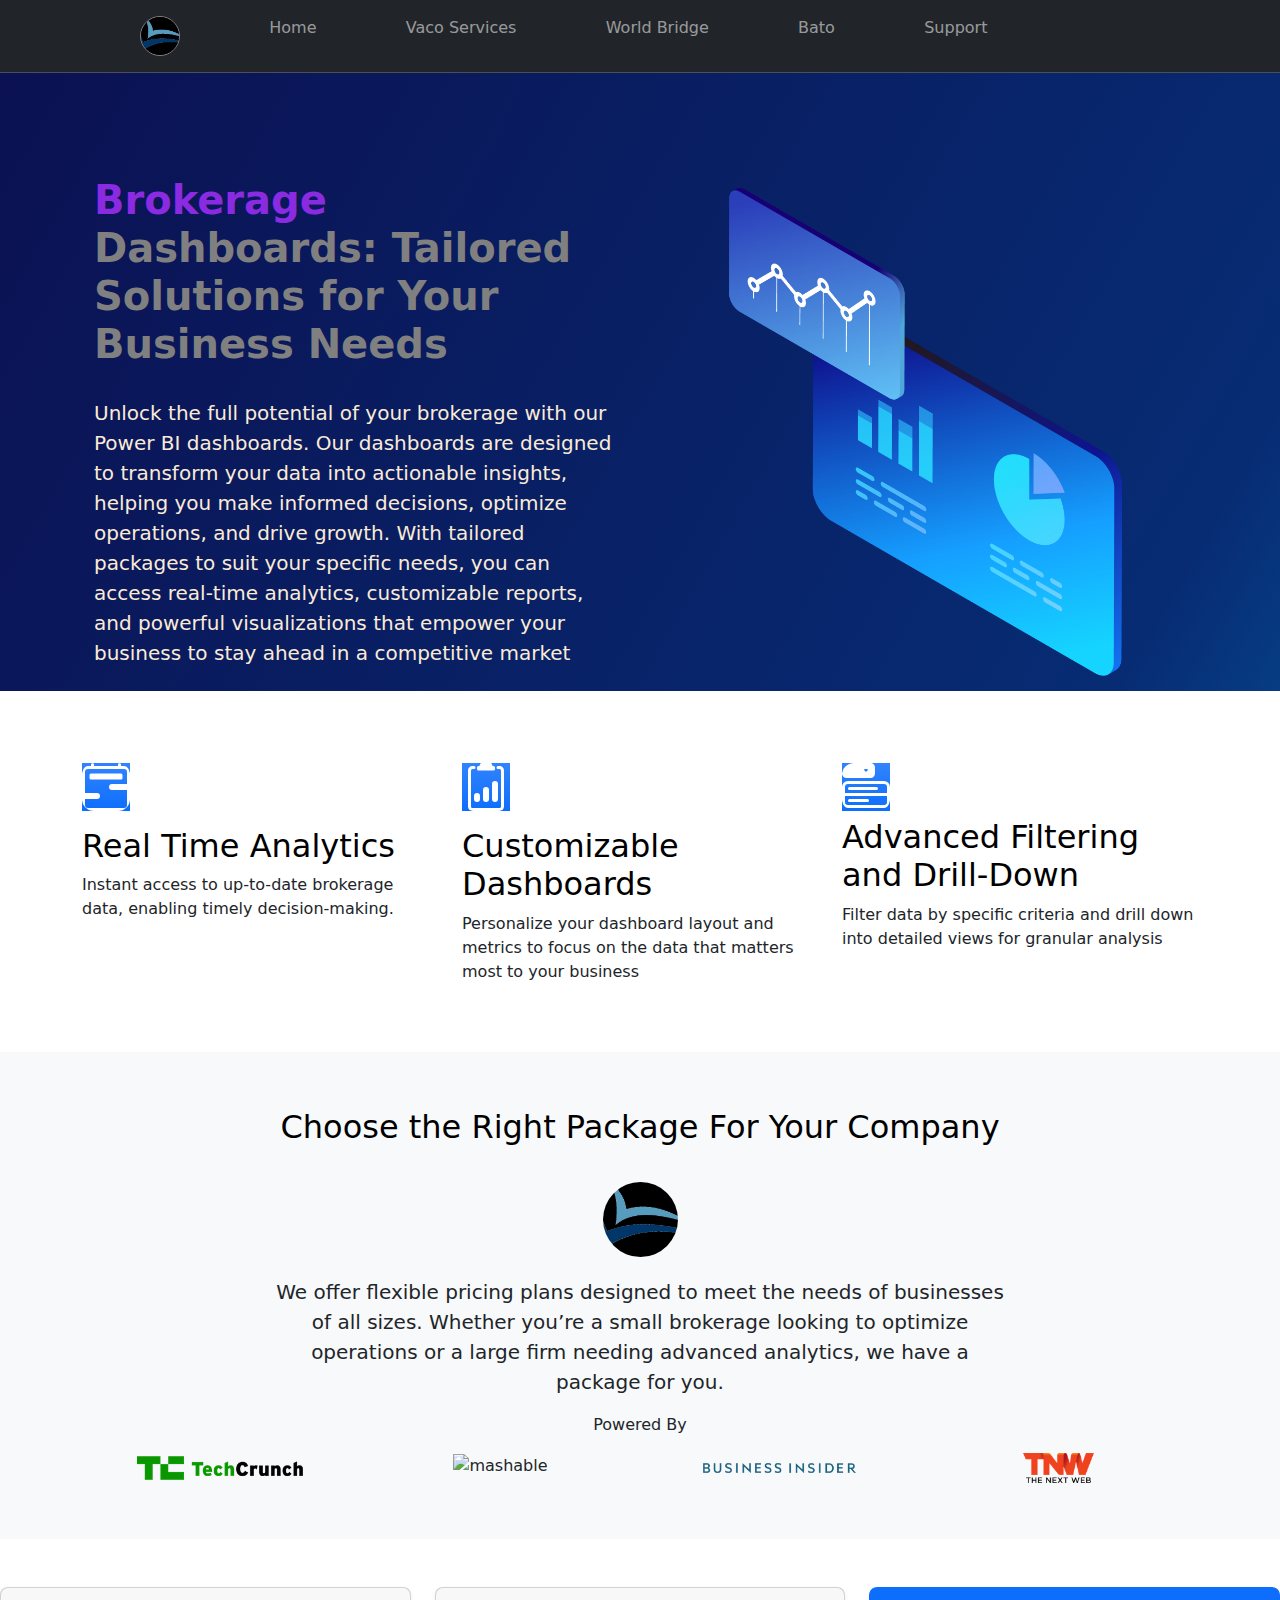
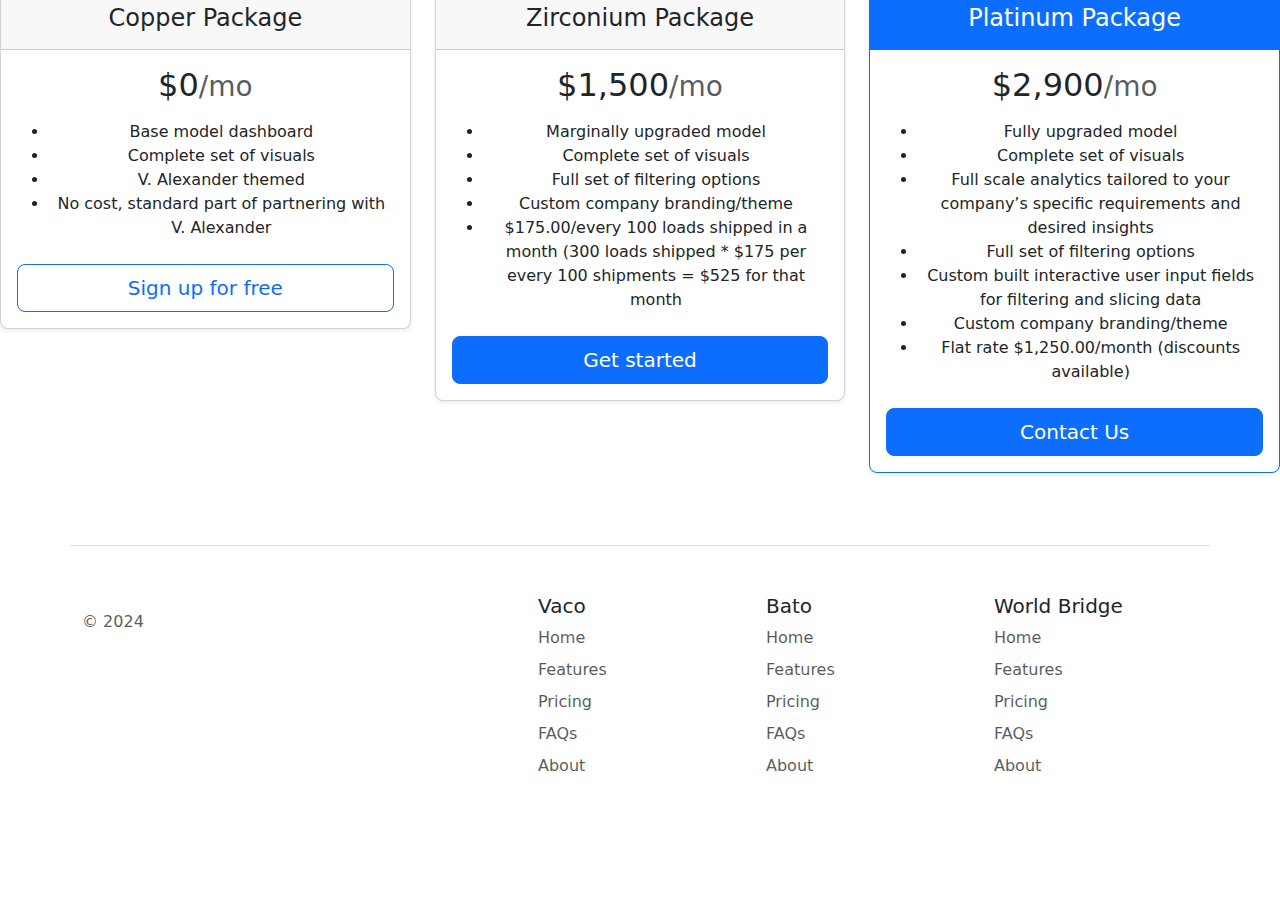
==== dash.html @ f79b6a31 "Add files via upload" ====
<!DOCTYPE html>
<html lang="en">

<head>
  <meta charset="UTF-8">
  <meta name="viewport" content="width=device-width, initial-scale=1.0">
  <title>Dashboard</title>
  <link href="https://cdn.jsdelivr.net/npm/bootstrap@5.3.3/dist/css/bootstrap.min.css" rel="stylesheet" integrity="sha384-QWTKZyjpPEjISv5WaRU9OFeRpok6YctnYmDr5pNlyT2bRjXh0JMhjY6hW+ALEwIH" crossorigin="anonymous">
<link rel="stylesheet" href="./style.css">
</head>

<body>
  <nav class="navbar navbar-expand-md bg-dark sticky-top border-bottom" data-bs-theme="dark">
  
    <div class="container">
      <a class="navbar-brand d-md-none" href="#">
        <svg class="bi" width="24" height="24"><use xlink:href="#aperture"></use></svg>
        Dashboards
      </a>
      <button class="navbar-toggler" type="button" data-bs-toggle="offcanvas" data-bs-target="#offcanvas" aria-controls="offcanvas" aria-label="Toggle navigation">
        <span class="navbar-toggler-icon"></span>
      </button>
      <div class="offcanvas offcanvas-end" tabindex="-1" id="offcanvas" aria-labelledby="offcanvasLabel">
        <div class="offcanvas-header">
          <h5 class="offcanvas-title" id="offcanvasLabel"></h5>
          <button type="button" class="btn-close" data-bs-dismiss="offcanvas" aria-label="Close"></button>
        </div>
        <div class="offcanvas-body">
          <ul class="navbar-nav flex-grow-1 justify-content-between">
            <li class="nav-item"><a class="nav-link" href="/test.html">
<img class="vwing" src="./images/flying_Vs 1.png" alt="wings">            </a></li>
            <li class="nav-item"><a class="nav-link" href="./test.html">Home</a></li>
            <li class="nav-item"><a class="nav-link" href="./temp.html">Vaco Services</a></li>
            <li class="nav-item"><a class="nav-link" href="#">World Bridge</a></li>
            <li class="nav-item"><a class="nav-link" href="./temp2.html">Bato</a></li>
            <li class="nav-item"><a class="nav-link" href="#">Support</a></li>
            <li class="nav-item"><a class="nav-link" href="#"></a></li>
            <li class="nav-item"><a class="nav-link" href="#">
              <svg class="bi" width="24" height="24"><use xlink:href="#cart"></use></svg>
            </a></li>
          </ul>
        </div>
      </div>
    </div>
  </nav>
  <!-- Title -->
  <section id="title" class="gradient-background">
    <div class="container col-xxl-8 px-4 pt-5">
      <div class="row flex-lg-row-reverse align-items-center g-5 pt-5">
        <div class="col-10 col-sm-8 col-lg-6">
          <img src="./images/—Pngtree—blue rounded corner creative data_4680721.png" class="d-block mx-lg-auto img-fluid" alt="Bootstrap Themes" width="700" height="500" loading="lazy">
        </div>
        <div class="col-lg-6">
          <h1 class="wow "> <span>Brokerage</span> Dashboards: Tailored Solutions for Your Business Needs</h1>
          <p class="lead topper ">Unlock the full potential of your brokerage with our Power BI dashboards. Our dashboards are designed to transform your data into actionable insights, helping you make informed decisions, optimize operations, and drive growth. With tailored packages to suit your specific needs, you can access real-time analytics, customizable reports, and powerful visualizations that empower your business to stay ahead in a competitive market</p>
          <div class="d-grid gap-2 d-md-flex justify-content-md-start">
          </div>
        </div>
      </div>
    </div>
   

  </section>
  <!-- Features -->
  <section id="features">
<div class="container mt-4">
    <div class="row g-4 py-5 row-cols-1 row-cols-lg-3">
      <div class="feature col">
        <div class="feature-icon d-inline-flex align-items-center justify-content-center text-bg-primary bg-gradient fs-2 mb-3">
          <svg class="icon-square" xmlns="http://www.w3.org/2000/svg" width="16" height="16" fill="currentColor" class="bi bi-calendar2-range" viewBox="0 0 16 16">
            <path d="M3.5 0a.5.5 0 0 1 .5.5V1h8V.5a.5.5 0 0 1 1 0V1h1a2 2 0 0 1 2 2v11a2 2 0 0 1-2 2H2a2 2 0 0 1-2-2V3a2 2 0 0 1 2-2h1V.5a.5.5 0 0 1 .5-.5M2 2a1 1 0 0 0-1 1v11a1 1 0 0 0 1 1h12a1 1 0 0 0 1-1V3a1 1 0 0 0-1-1z"/>
            <path d="M2.5 4a.5.5 0 0 1 .5-.5h10a.5.5 0 0 1 .5.5v1a.5.5 0 0 1-.5.5H3a.5.5 0 0 1-.5-.5zM9 8a1 1 0 0 1 1-1h5v2h-5a1 1 0 0 1-1-1m-8 2h4a1 1 0 1 1 0 2H1z"/>
          </svg>
        </div>
        <h3 class="fs-2 text-body-emphasis">Real Time  Analytics</h3>
        <p>Instant access to up-to-date brokerage data, enabling timely decision-making.</p>
       
      </div>
      <div class="feature col">
        <div class="feature-icon d-inline-flex align-items-center justify-content-center text-bg-primary bg-gradient fs-2 mb-3">
          <svg class="icon-square"
      xmlns="http://www.w3.org/2000/svg" width="16" height="16" fill="currentColor" class="bi bi-clipboard2-data" viewBox="0 0 16 16">
            <path d="M9.5 0a.5.5 0 0 1 .5.5.5.5 0 0 0 .5.5.5.5 0 0 1 .5.5V2a.5.5 0 0 1-.5.5h-5A.5.5 0 0 1 5 2v-.5a.5.5 0 0 1 .5-.5.5.5 0 0 0 .5-.5.5.5 0 0 1 .5-.5z"/>
            <path d="M3 2.5a.5.5 0 0 1 .5-.5H4a.5.5 0 0 0 0-1h-.5A1.5 1.5 0 0 0 2 2.5v12A1.5 1.5 0 0 0 3.5 16h9a1.5 1.5 0 0 0 1.5-1.5v-12A1.5 1.5 0 0 0 12.5 1H12a.5.5 0 0 0 0 1h.5a.5.5 0 0 1 .5.5v12a.5.5 0 0 1-.5.5h-9a.5.5 0 0 1-.5-.5z"/>
            <path d="M10 7a1 1 0 1 1 2 0v5a1 1 0 1 1-2 0zm-6 4a1 1 0 1 1 2 0v1a1 1 0 1 1-2 0zm4-3a1 1 0 0 0-1 1v3a1 1 0 1 0 2 0V9a1 1 0 0 0-1-1"/>
          </svg>        </div>
        <h3 class="fs-2 text-body-emphasis">Customizable Dashboards</h3>
        <p>Personalize your dashboard layout and metrics to focus on the data that matters most to your business</p>
        
      </div>
      <div class="feature col">
        <div class="feature-icon d-inline-flex align-items-center justify-content-center text-bg-primary bg-gradient fs-2 mb-1">
          <svg class="icon-square" xmlns="http://www.w3.org/2000/svg" width="16" height="16" fill="currentColor" class="bi bi-menu-button-fill" viewBox="0 0 16 16">
            <path d="M1.5 0A1.5 1.5 0 0 0 0 1.5v2A1.5 1.5 0 0 0 1.5 5h8A1.5 1.5 0 0 0 11 3.5v-2A1.5 1.5 0 0 0 9.5 0zm5.927 2.427A.25.25 0 0 1 7.604 2h.792a.25.25 0 0 1 .177.427l-.396.396a.25.25 0 0 1-.354 0zM0 8a2 2 0 0 1 2-2h12a2 2 0 0 1 2 2v5a2 2 0 0 1-2 2H2a2 2 0 0 1-2-2zm1 3v2a1 1 0 0 0 1 1h12a1 1 0 0 0 1-1v-2zm14-1V8a1 1 0 0 0-1-1H2a1 1 0 0 0-1 1v2zM2 8.5a.5.5 0 0 1 .5-.5h9a.5.5 0 0 1 0 1h-9a.5.5 0 0 1-.5-.5m0 4a.5.5 0 0 1 .5-.5h6a.5.5 0 0 1 0 1h-6a.5.5 0 0 1-.5-.5"/>
          </svg>        </div>
        <h3 class="fs-2 text-body-emphasis">Advanced Filtering and Drill-Down</h3>
      <p>Filter data by specific criteria and drill down into detailed views for granular analysis</p>  
      </div>
       
      </div>
    </div>
    </div>

  </section>
  <!-- Testimonial -->


  <section id="testimonial">

    <div class="mt-1">
      <div class="p-5 text-center bg-body-tertiary">
        <div class="container pt-2">
          <h2 class="text-body-emphasis">Choose the Right Package For Your Company</h2>
          <p class="col-lg-8 mx-auto lead">
            <div class="my-2">
              <img class="fly" src="./images/flying_Vs 1.png" alt="">
      <p class="col-lg-8 mx-auto lead top fonty">
        We offer flexible pricing plans designed to meet the needs of businesses of all sizes. Whether you’re a small brokerage looking to optimize operations or a large firm needing advanced analytics, we have a package for you.
      </p>
     
     <P class="power"> Powered By</P>
      
      <div class="container">
        <div class="row">
          <div class="col-lg-3 col-sm-12">
            <img src="./images/techcrunch.png" alt="techcrunch" height="30">
          </div>
          <div class="col-lg-3 col-sm-12">
            <img src="./images/mashable.png" alt="mashable" height="30">
          </div>
          <div class="col-lg-3 col-sm-12">
            <img src="./images/bizinsider.png" alt="bizinsider" height="30">
          </div>
          <div class="col-lg-3 col-sm-12">
            <img src="./images/tnw.png" alt="tnw" height="30">
          </div>
        </div>
      </div>

    </div>
  </div>
</div>
          </p>
        </div>
  </section>
</div>
</div>


  <!-- Pricing -->
  <section id="pricing ">
    <div class="row  mt-5 row-cols-1 row-cols-md-3 mb-4 text-center">
      <div class="col ">
        <div class="card   rounded-3 shadow-sm">
          <div class="card-header py-3">
            <h4 class="my-0 fw-normal ">Copper Package</h4>
          </div>
          <div class="card-body">
            <h2 class=" tea card-title pricing-card-title">$0<small class="text-body-secondary fw-light">/mo</small></h2>
            <ul class="list- mt-3 mb-4">
              <li>Base model dashboard</li>
              <li>Complete set of visuals</li>
              <li>V. Alexander themed</li>
              <li>No cost, standard part of partnering with V. Alexander</li>
            </ul>
            <button type="button" class="w-100 btn btn-lg btn-outline-primary">Sign up for free</button>
          </div>
        </div>
      </div>
      <div class="col">
        <div class="card mb-4 rounded-3 shadow-sm">
          <div class="card-header py-3">
            <h4 class="my-0 fw-normal">Zirconium Package</h4>
          </div>
          <div class="card-body">
            <h2 class=" tea card-title pricing-card-title">$1,500<small class="text-body-secondary fw-light">/mo</small></h2>
            <ul class="list- mt-3 mb-4">
              <li>Marginally upgraded model</li>
              <li>Complete set of visuals</li>
              <li>Full set of filtering options</li>
              <li>Custom company branding/theme</li>
              <li>$175.00/every 100 loads shipped in a month (300 loads shipped * $175 per every 100 shipments = $525 for that month</li>
            </ul>
            <button type="button" class="w-100 btn btn-lg btn-primary">Get started</button>
          </div>
        </div>
      </div>
      <div class="col">
        <div class="card mb-4 rounded-3 shadow-sm border-primary">
          <div class="card-header py-3 text-bg-primary border-primary">
            <h4 class="my-0 fw-normal">Platinum Package</h4>
          </div>
          <div class="card-body">
            <h2 class="card-title pricing-card-title tea ">$2,900<small class="text-body-secondary fw-light">/mo</small></h2>
            <ul class=" list- mt-3 mb-4">
              <li>Fully upgraded model</li>
            
              <li>Complete set of visuals</li>
              <li>Full scale analytics tailored to your company’s specific requirements and desired insights</li>
              <li>Full set of filtering options</li>
              <li>Custom built interactive user input fields for filtering and slicing data</li>
              <li>Custom company branding/theme</li>
              <li>Flat rate $1,250.00/month (discounts available)</li>  
            </ul>
            <button type="button" class="w-100 btn btn-lg btn-primary">Contact Us</button>
          </div>
        </div>
      </div>
    </div>
</section>



  <!-- Footer -->


  <section id="footer">
<div class="container">
  <footer class="row row-cols-1 row-cols-sm-2 row-cols-md-5 py-5 my-5 border-top">
    <div class="col mb-3">
      <a href="/" class="d-flex align-items-center mb-3 link-body-emphasis text-decoration-none">
      </a>
      <p class="text-body-secondary">© 2024</p>
    </div>

    <div class="col mb-3">

    </div>

    <div class="col mb-3">
      <h5>Vaco</h5>
      <ul class="nav flex-column">
        <li class="nav-item mb-2"><a href="#" class="nav-link p-0 text-body-secondary">Home</a></li>
        <li class="nav-item mb-2"><a href="#" class="nav-link p-0 text-body-secondary">Features</a></li>
        <li class="nav-item mb-2"><a href="#" class="nav-link p-0 text-body-secondary">Pricing</a></li>
        <li class="nav-item mb-2"><a href="#" class="nav-link p-0 text-body-secondary">FAQs</a></li>
        <li class="nav-item mb-2"><a href="#" class="nav-link p-0 text-body-secondary">About</a></li>
      </ul>
    </div>

    <div class="col mb-3">
      <h5>Bato</h5>
      <ul class="nav flex-column">
        <li class="nav-item mb-2"><a href="#" class="nav-link p-0 text-body-secondary">Home</a></li>
        <li class="nav-item mb-2"><a href="#" class="nav-link p-0 text-body-secondary">Features</a></li>
        <li class="nav-item mb-2"><a href="#" class="nav-link p-0 text-body-secondary">Pricing</a></li>
        <li class="nav-item mb-2"><a href="#" class="nav-link p-0 text-body-secondary">FAQs</a></li>
        <li class="nav-item mb-2"><a href="#" class="nav-link p-0 text-body-secondary">About</a></li>
      </ul>
    </div>

    <div class="col mb-3">
      <h5>World Bridge</h5>
      <ul class="nav flex-column">
        <li class="nav-item mb-2"><a href="#" class="nav-link p-0 text-body-secondary">Home</a></li>
        <li class="nav-item mb-2"><a href="#" class="nav-link p-0 text-body-secondary">Features</a></li>
        <li class="nav-item mb-2"><a href="#" class="nav-link p-0 text-body-secondary">Pricing</a></li>
        <li class="nav-item mb-2"><a href="#" class="nav-link p-0 text-body-secondary">FAQs</a></li>
        <li class="nav-item mb-2"><a href="#" class="nav-link p-0 text-body-secondary">About</a></li>
      </ul>
    </div>
  </footer>
</div>


  </section>

  <script src="https://cdn.jsdelivr.net/npm/bootstrap@5.3.3/dist/js/bootstrap.bundle.min.js" integrity="sha384-YvpcrYf0tY3lHB60NNkmXc5s9fDVZLESaAA55NDzOxhy9GkcIdslK1eN7N6jIeHz" crossorigin="anonymous"></script>


</body>

</html>
---- style.css ----
.gradient-background {
  background: linear-gradient(300deg, #00bfff, #072c74, #0b1152);
  background-size: 180% 180%;
  animation: gradient-animation 18s ease infinite;
}

@keyframes gradient-animation {
  0% {
    background-position: 0% 50%;
  }
  50% {
    background-position: 100% 50%;
  }
  100% {
    background-position: 0% 50%;
  }
}

.icon-square {
  width: 3rem;
  height: 3rem;
  border-radius: 0.75rem;
}

.profile-img {
  height: 100px;
  border-radius: 50%;
}


span{

  color: blueviolet;
}


.fly{
  height: 75px;
  width: 75px;
  border-radius: 60%;
  margin-bottom: 20px;
  margin-top: 20px;
}

.topper{

  color: antiquewhite;
  font-weight: 500;
}

.wow{
  color: gray;
  margin-bottom: 30px;
  font-weight: bolder;
}

.vwing{

height: 40px;
width: 40px;
border-radius: 60%;
border: 1px solid gray;
margin-left: 50px;
}

.power{

font-weight: 200;
}

.meme{
  font-size: xx-large;
}

img{
  object-fit: cover;
}

.logo{
  height: 40px;
}

.hello{
border: 1px whitesmoke solid;
color: rgb(13, 30, 123);
background-color: rgb(207, 206, 206);
}

.hello{
 border: 1px whitesmoke solid;
 background-color: rgb(207, 206, 206);
 color: rgb(16, 30, 123);
  }

  .hello1{
background-color: rgb(13, 30, 123);
border: 1px whitesmoke solid;
  
  }

  .hello2{
    border: 1px whitesmoke solid;
    color: rgb(16, 30, 123);
    background-color: rgb(207, 206, 206);
  }

  #myCarousel{
    border-bottom: 2px whitesmoke solid;
    border-top: 2px whitesmoke solid;

  }

  .vaco{
    background-color: rgb(45, 57, 132);
    color: whitesmoke;
  }
  
  .carry{
color: rgb(245, 243, 240);
font-family: 'Franklin Gothic Medium', 'Arial Narrow', Arial, sans-serif
  }
  .carry2{
    color: black;
  }

  .vaco3{
   background-color:  rgb(45, 57, 132);
    border: 1px black solid;
  }
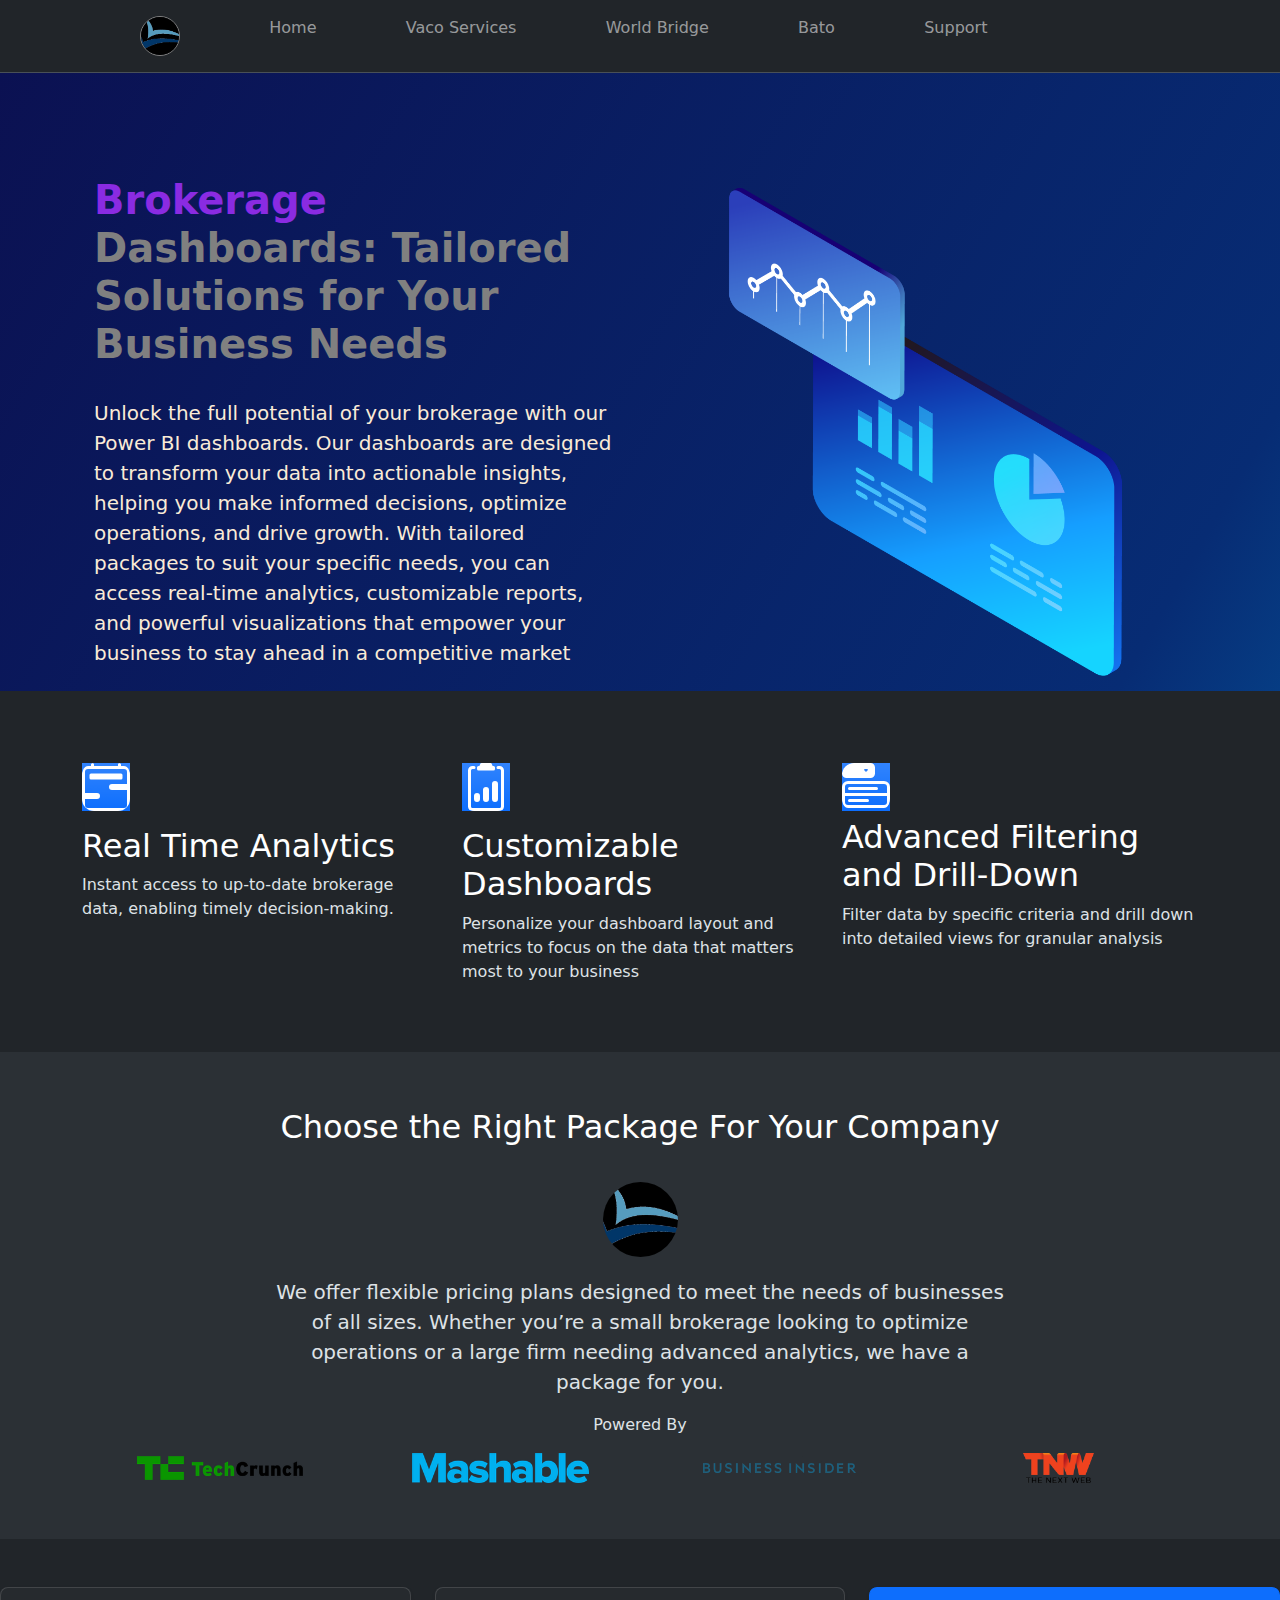
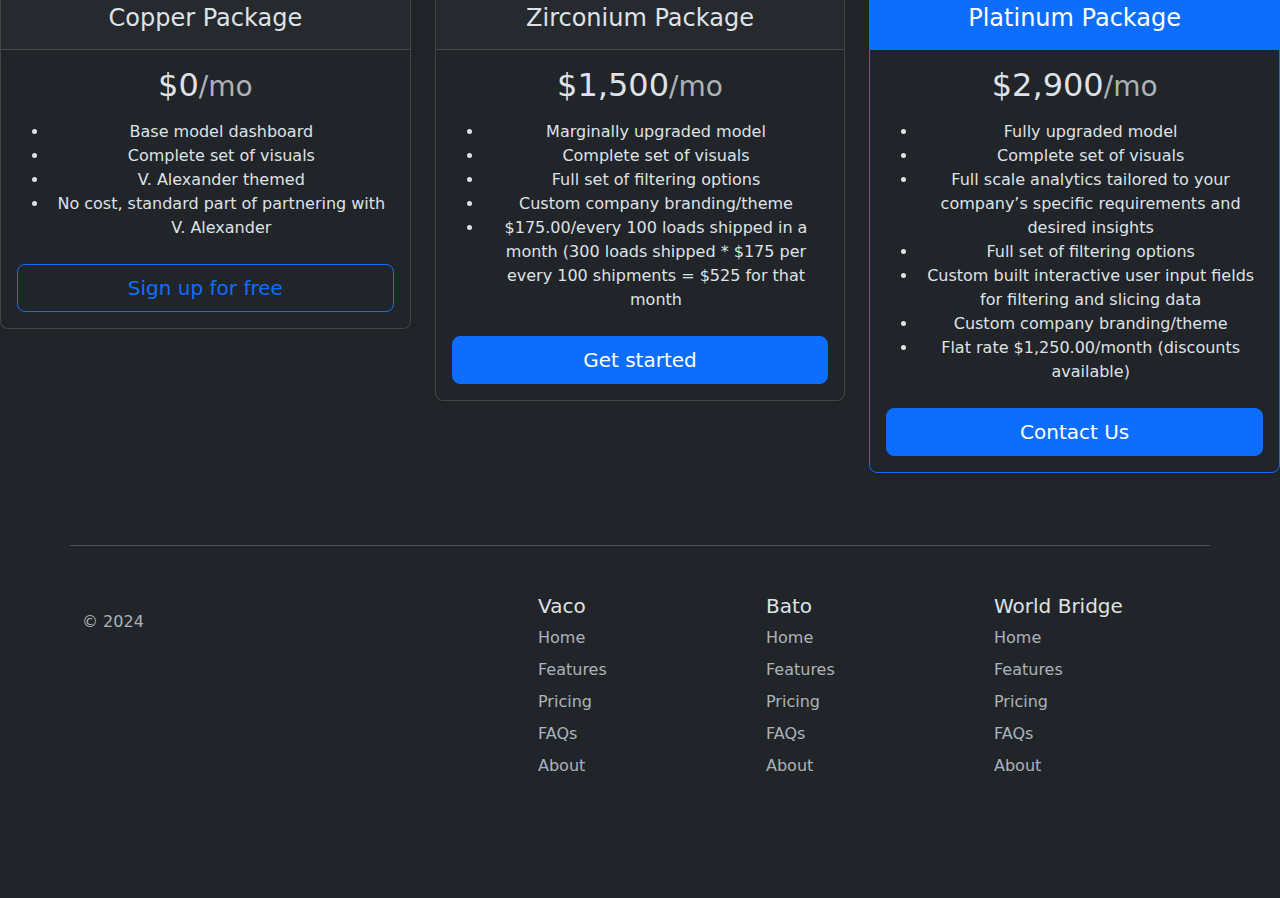
==== commit ebe17a2f: "dash.html" ====
--- a/dash.html
+++ b/dash.html
@@ -1,5 +1,5 @@
 <!DOCTYPE html>
-<html lang="en">
+<html lang="en" data-bs-theme="dark">
 
 <head>
   <meta charset="UTF-8">
@@ -27,9 +27,9 @@
         </div>
         <div class="offcanvas-body">
           <ul class="navbar-nav flex-grow-1 justify-content-between">
-            <li class="nav-item"><a class="nav-link" href="/test.html">
+            <li class="nav-item"><a class="nav-link" href="./index.html">
 <img class="vwing" src="./images/flying_Vs 1.png" alt="wings">            </a></li>
-            <li class="nav-item"><a class="nav-link" href="./test.html">Home</a></li>
+            <li class="nav-item"><a class="nav-link" href="./index.html">Home</a></li>
             <li class="nav-item"><a class="nav-link" href="./temp.html">Vaco Services</a></li>
             <li class="nav-item"><a class="nav-link" href="#">World Bridge</a></li>
             <li class="nav-item"><a class="nav-link" href="./temp2.html">Bato</a></li>
@@ -270,4 +270,4 @@
 
 </body>
 
-</html>+</html>
